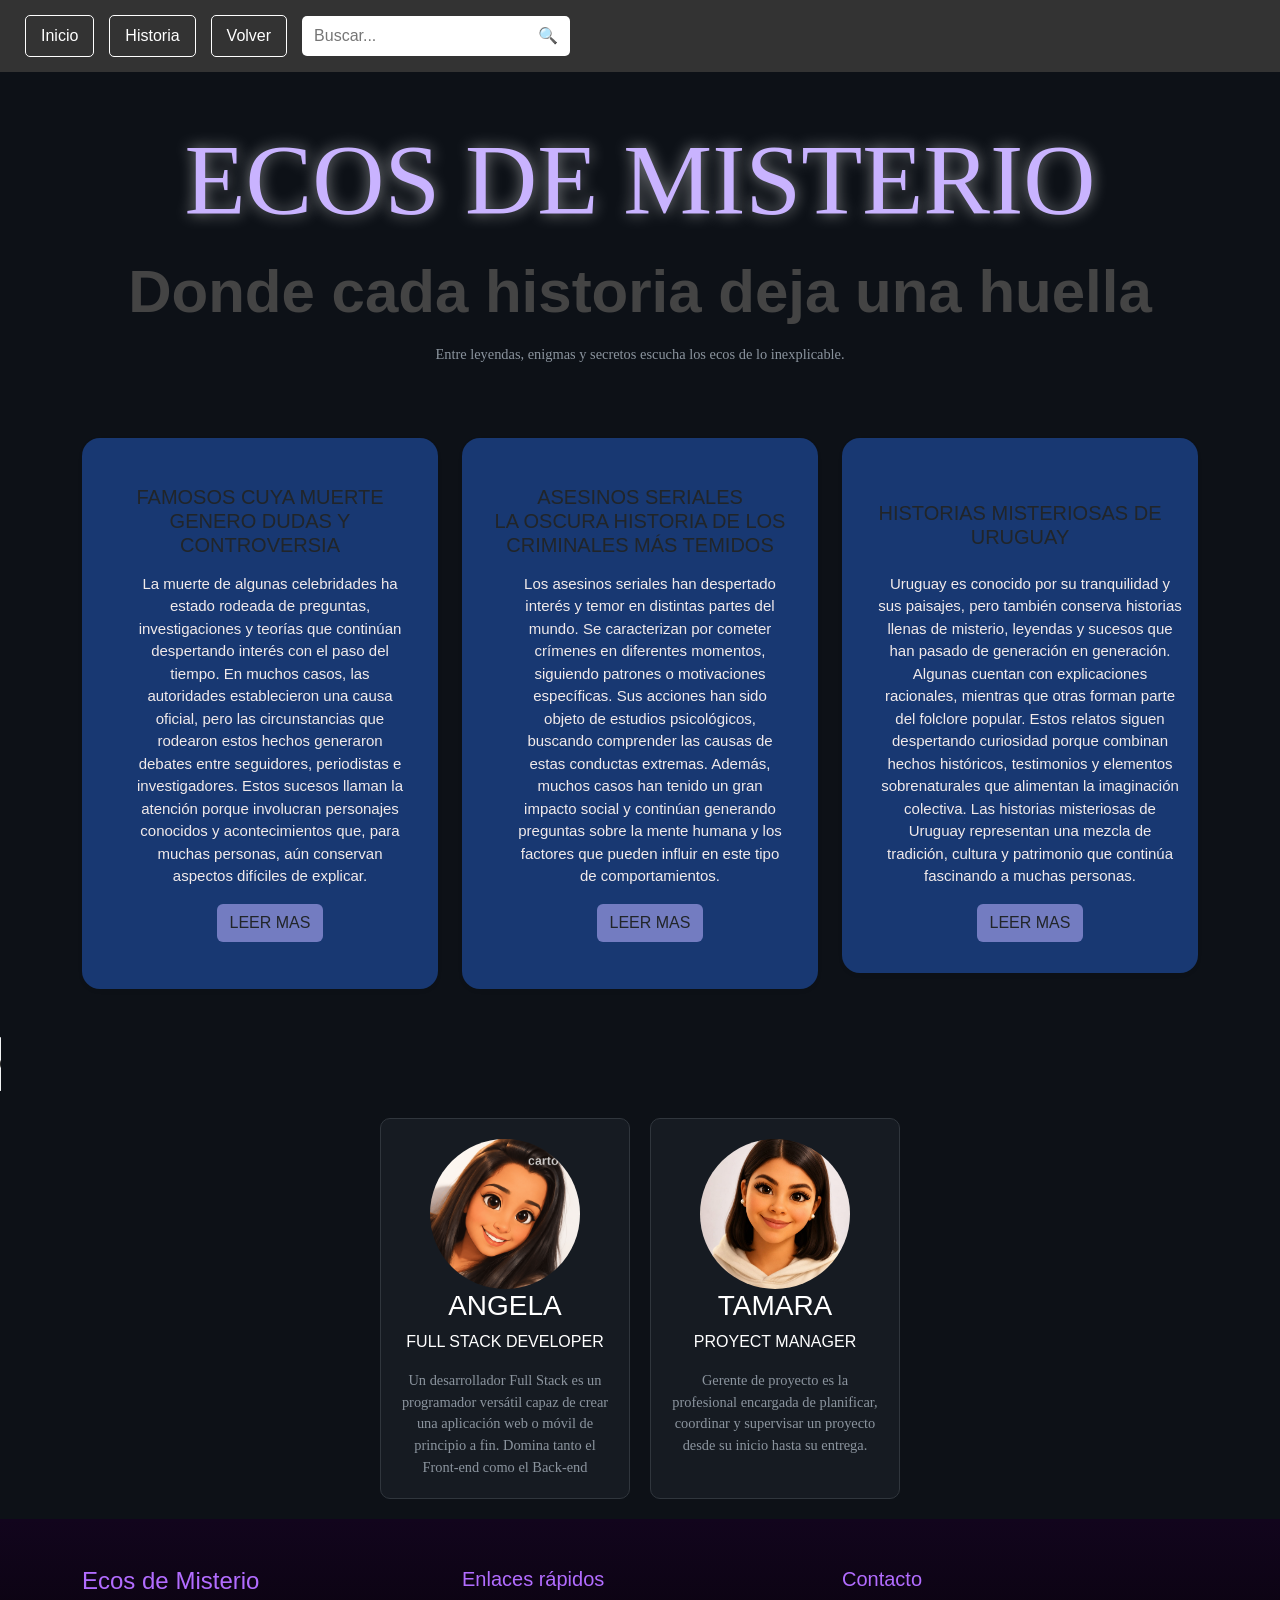
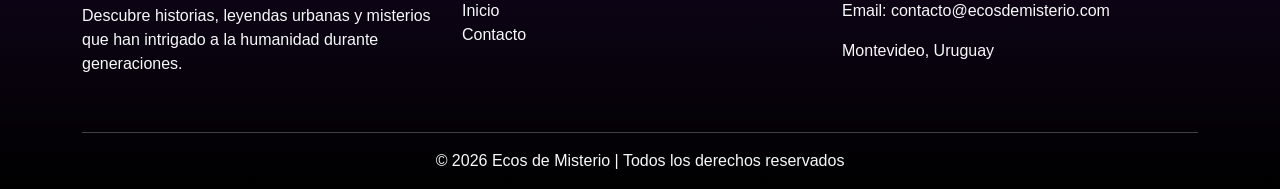
==== index.html @ 300f4bbd "cambio navbar" ====
<!DOCTYPE html>
<html lang="es">

<head>
    <link href="https://cdn.jsdelivr.net/npm/bootstrap@5.3.7/dist/css/bootstrap.min.css" rel="stylesheet">
    <meta charset="UTF-8">
    <meta name="viewport" content="width=device-width, initial-scale=1.0">
    <title>ECOS DE MISTERIO</title>


    <link href="https://cdn.jsdelivr.net/npm/bootstrap@5.3.3/dist/css/bootstrap.min.css" rel="stylesheet">

    <link rel="stylesheet" href="https://cdn.jsdelivr.net/npm/bootstrap-icons@1.11.3/font/bootstrap-icons.min.css">
    <link rel="stylesheet" href="style.css">
</head>

<body>
   <nav class="navbar">
    <div class="menu">
        <a href="index.html">Inicio</a>
        <a href="historia.html">Historia</a>

        <button onclick="history.back()">Volver</button>

        <form class="buscador">
            <input type="text" placeholder="Buscar...">
            <button type="submit">🔍</button>
        </form>
    </div>
</nav>
    <div class="container py-5 text-center">

        <div class="imagen-titulo d-flex align-items-center justify-content-center gap-3">
            <h1 class="titulo">ECOS DE MISTERIO</h1>
        </div>
        <div class="contenedor-titulo">
            <h4 class="subtitulo mt-3">Donde cada historia deja una huella</h4>

            <p class="descripcion mt-3">
            Entre leyendas, enigmas y secretos escucha los ecos de lo inexplicable.
            </p>

            <div class="row justify-content-center mt-5 g-4">


                <div class="col-md-4 col-sm-10">
                    <div class="card custom-card shadow-sm">

                        <div class="card-body">
                            <div class=>
                                <i class=></i>
                            </div>

                            <h5 class="card-title mt-3">
                            FAMOSOS CUYA MUERTE GENERO DUDAS Y CONTROVERSIA
                            </h5>
                            <ul class="list-unstyled mt-3 custom-list">
<li>La muerte de algunas celebridades ha estado rodeada de preguntas, investigaciones y teorías que continúan despertando interés con el paso del tiempo. En muchos casos, las autoridades establecieron una causa oficial, pero las circunstancias que rodearon estos hechos generaron debates entre seguidores, periodistas e investigadores. Estos sucesos llaman la atención porque involucran personajes conocidos y acontecimientos que, para muchas personas, aún conservan aspectos difíciles de explicar. </li>
                            <a href="Canserbero.html" class="btn custom-btn mt-3">LEER MAS</a>
                        </div>

                    </div>
                </div>

                <div class="col-md-4 col-sm-10">
                    <div class="card custom-card shadow-sm">

                        <div class="card-body">
                            <div class=>
                            </div>

                            <h5 class="card-title mt-3">
                                ASESINOS SERIALES <br> LA OSCURA HISTORIA DE LOS CRIMINALES MÁS TEMIDOS
                            </h5>

                            <ul class="list-unstyled mt-3 custom-list">

<li>Los asesinos seriales han despertado interés y temor en distintas partes del mundo. Se caracterizan por cometer crímenes en diferentes momentos, siguiendo patrones o motivaciones específicas. Sus acciones han sido objeto de estudios psicológicos, buscando comprender las causas de estas conductas extremas. Además, muchos casos han tenido un gran impacto social y continúan generando preguntas sobre la mente humana y los factores que pueden influir en este tipo de comportamientos.</li> 

                            <a href="JeffreyDahmer.html" class="btn custom-btn mt-3">LEER MAS</a>
                        </div>

                    </div>
                </div>


                <div class="col-md-4 col-sm-10">
                    <div class="card custom-card shadow-sm">

                        <div class="card-body">
                            </div>

                            <h5 class="card-title mt-3">
                               HISTORIAS MISTERIOSAS DE URUGUAY
                            </h5>

                                                      <ul class="list-unstyled mt-3 custom-list">
<li>Uruguay es conocido por su tranquilidad y sus paisajes, pero también conserva historias llenas de misterio, leyendas y sucesos que han pasado de generación en generación. Algunas cuentan con explicaciones racionales, mientras que otras forman parte del folclore popular. Estos relatos siguen despertando curiosidad porque combinan hechos históricos, testimonios y elementos sobrenaturales que alimentan la imaginación colectiva. Las historias misteriosas de Uruguay representan una mezcla de tradición, cultura y patrimonio que continúa fascinando a muchas personas.</li>
                           <a href="FructuosoRivera.html" class="btn custom-btn mt-3">LEER MAS</a>
                        </div>

                        </div>

                    </div>
                </div>

            </div>
        </div>


      <div style="display: flex; gap: 20px; flex-wrap: wrap;">

  
</div>

    </div>
 <audio controls autoplay loop>
        <source src="Música de Acción y Suspenso  Música de Instriga y Suspense  Música Misteriosa Instrumental - Cosmo Música.mp3">
        <source src="Música de Acción y Suspenso  Música de Instriga y Suspense  Música Misteriosa Instrumental - Cosmo Música.mp3" type="audio/mpeg">
    </audio>
  
  <div class="contenedor-tarjetas">
   
    <div class="tarjeta">
        <div class="perfil-contenedor">
  <img src="eb2db7204b5941098cd41f8446c7be43.png" alt="Foto de Angela" class="foto-circular">
</div>
      <div class="avatar"></div>
      <h3>ANGELA</h3>
      <p class="rol">FULL STACK DEVELOPER</p>
      <p class="descripcion">Un desarrollador Full Stack es un programador versátil capaz de crear una aplicación web o móvil de principio a fin. Domina tanto el Front-end como el Back-end</p>
    </div>

   
    <div class="tarjeta">
        <div class="perfil-contenedor">
  <img src="WhatsApp Image 2026-06-06 at 16.45.38.jpeg" alt="Foto de Tamara" class="foto-circular">
</div>
      <div class="avatar"></div>
      <h3>TAMARA</h3>
      <p class="rol">PROYECT MANAGER</p>
      <p class="descripcion">Gerente de proyecto es la profesional encargada de planificar, coordinar y supervisar un proyecto desde su inicio hasta su entrega.</p>
    </div>

  </div>
<footer class="bg-dark text-light pt-5 pb-3">
    <div class="container">
        <div class="row">

            <!-- Información -->
            <div class="col-md-4 mb-4">
                <h4>Ecos de Misterio</h4>
                <p>
                    Descubre historias, leyendas urbanas y misterios que han
                    intrigado a la humanidad durante generaciones.
                </p>
            </div>

            <!-- Enlaces -->
            <div class="col-md-4 mb-4">
                <h5>Enlaces rápidos</h5>
                <ul class="list-unstyled">
                    <li><a href="#" class="text-light text-decoration-none">Inicio</a></li>
                 <li><a href="#" class="text-light text-decoration-none">Contacto</a></li>
                </ul>
            </div>

            <!-- Contacto -->
            <div class="col-md-4 mb-4">
                <h5>Contacto</h5>
                <p>Email: contacto@ecosdemisterio.com</p>
                <p>Montevideo, Uruguay</p>
            </div>

        </div>

        <hr>

        <div class="text-center">
            <p class="mb-0">
                © 2026 Ecos de Misterio | Todos los derechos reservados
            </p>
        </div>
    </div>
</footer>

    <script src="https://cdn.jsdelivr.net/npm/bootstrap@5.3.3/dist/js/bootstrap.bundle.min.js"></script>
</body>
</html>
---- style.css ----
body 
.navbar {
    background-color: #333;
    color: white;
    padding: 15px 25px;

    display: flex;
    justify-content: space-between;
    align-items: center;
    flex-wrap: wrap;
}

.titulo {
    margin: 0;
    font-size: 24px;
}

.menu {
    display: flex;
    align-items: center;
    gap: 15px;
    flex-wrap: wrap;
}

.menu a,
.menu button {
    color: white;
    text-decoration: none;
    background-color: transparent;
    border: 1px solid white;
    padding: 8px 15px;
    border-radius: 5px;
    cursor: pointer;
    font-size: 16px;
}

.menu a:hover,
.menu button:hover {
    background-color: white;
    color: #333;
}

.buscador {
    display: flex;
}

.buscador input {
    padding: 8px 12px;
    border: none;
    border-radius: 5px 0 0 5px;
    outline: none;
}

.buscador button {
    padding: 8px 12px;
    border: none;
    background-color: white;
    color: #333;
    border-radius: 0 5px 5px 0;
    cursor: pointer;
}



.titulo {
  font-family:'Dancing Script', cursive;
  font-size: 100px;
  color: #c9b3ff;
  text-shadow: 0 0 15px
  rgba(255,255,255,0.5);
}

.img-card{
  width: 10%;
  height: auto;
  border-radius: 8%;
}

.card-container-img img{
  width: 10%;
  height: 10%;
  object-fit: cover;
  font-family: 'Great Vibes', cursive;
}


.subtitulo {
  font-weight: 600;
  font-size: 60px;
  color: #444;
  font-family: Candara, Calibri, Segoe, Segoe UI, Optima, Arial, sans-serif;
}


.descripcion {
  max-width: 800px;
  margin: auto;
  color: #f6ecec;
  font-size: 35px;
  font-family: 'Forum', serif;
}


.custom-card {
  border-radius: 18px;
  border: none;
  background: #183872;
  padding: 15px;
  transition: 0.3s;
}

.custom-list {
  text-align: 20px;
  margin-left: 20px;
  color: #f1eaea;
  font-size: 15px;
}


.custom-btn {
  background: #737cc1;

}

.boton-leer-mas {
  margin-top: auto;
}

.footer {
  margin-top: 30px;
  font-size: 18px;
  color: #6a65ae;
}

.footer {
  font-size: 22px;
  margin-right: 10px;
  font-family: 'Great Vibes', sans-serif;
}

.dot {
  margin: 0px 10px;
}

.img {
    display: block;
    margin-left: auto;
    margin-right: auto;
}

.contenedor {
    text-align: center;
}

body {
  background-color: #0d1117; /* Fondo oscuro similar al de la imagen */
  color: white;
  font-family: Arial, sans-serif;
}

.contenedor-tarjetas {
  display: flex;
  gap: 20px;
  justify-content: center;
  padding: 20px;
}

.imagen {
  width: 100%;
  height: 180px;
  object-fit: cover;
}

.tarjeta {
  background-color: #161b22;
  border: 1px solid #30363d;
  border-radius: 10px;
  padding: 20px;
  width: 250px;
  text-align: center;
}

.descripcion {
  font-size: 0.9em;
  color: #8b949e;
}

.perfil-contenedor {
  width: 150px;  
  height: 150px;
  overflow: hidden;
  border-radius: 50%; 
  display: flex;
  justify-content: center;
  align-items: center;
  margin: 0 auto; 
}

.foto-circular {
  width: 100%;
  height: 100%;
  object-fit: cover; /* Mantiene la proporción de la foto sin estirarla */
}
 footer{
    background: linear-gradient(180deg, #12051d, #000000);
}

footer h4,
footer h5{
    color: #b26cff;
}

footer a:hover{
    color: #b26cff !important;
}
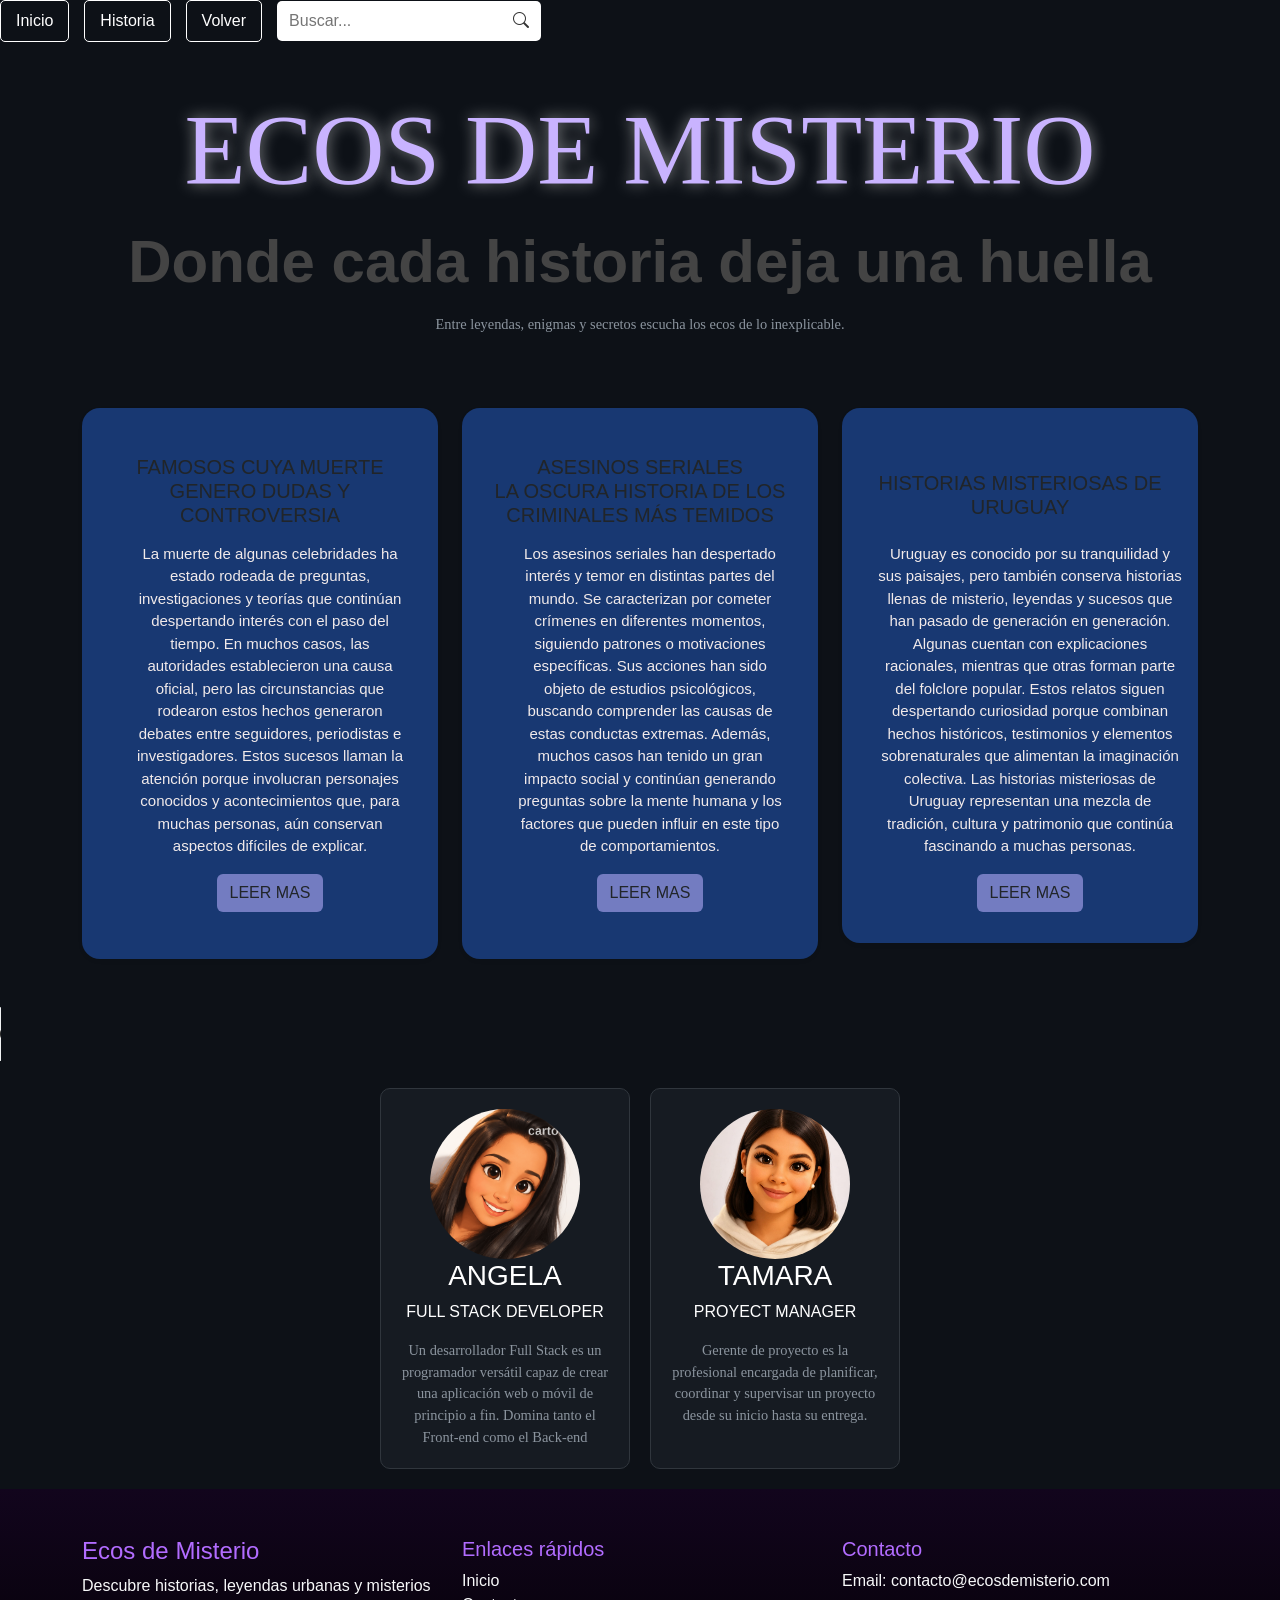
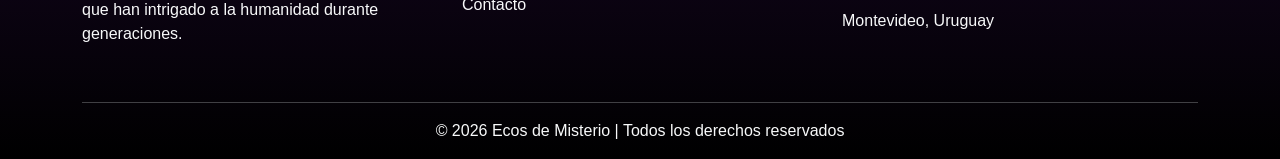
==== commit 373b211f: "listo" ====
--- a/index.html
+++ b/index.html
@@ -15,8 +15,7 @@
 </head>
 
 <body>
-   <nav class="navbar">
-    <div class="menu">
+ <div class="menu">
         <a href="index.html">Inicio</a>
         <a href="historia.html">Historia</a>
 
@@ -24,7 +23,7 @@
 
         <form class="buscador">
             <input type="text" placeholder="Buscar...">
-            <button type="submit">🔍</button>
+            <button type="submit"><i class="bi bi-search"></i></button>
         </form>
     </div>
 </nav>
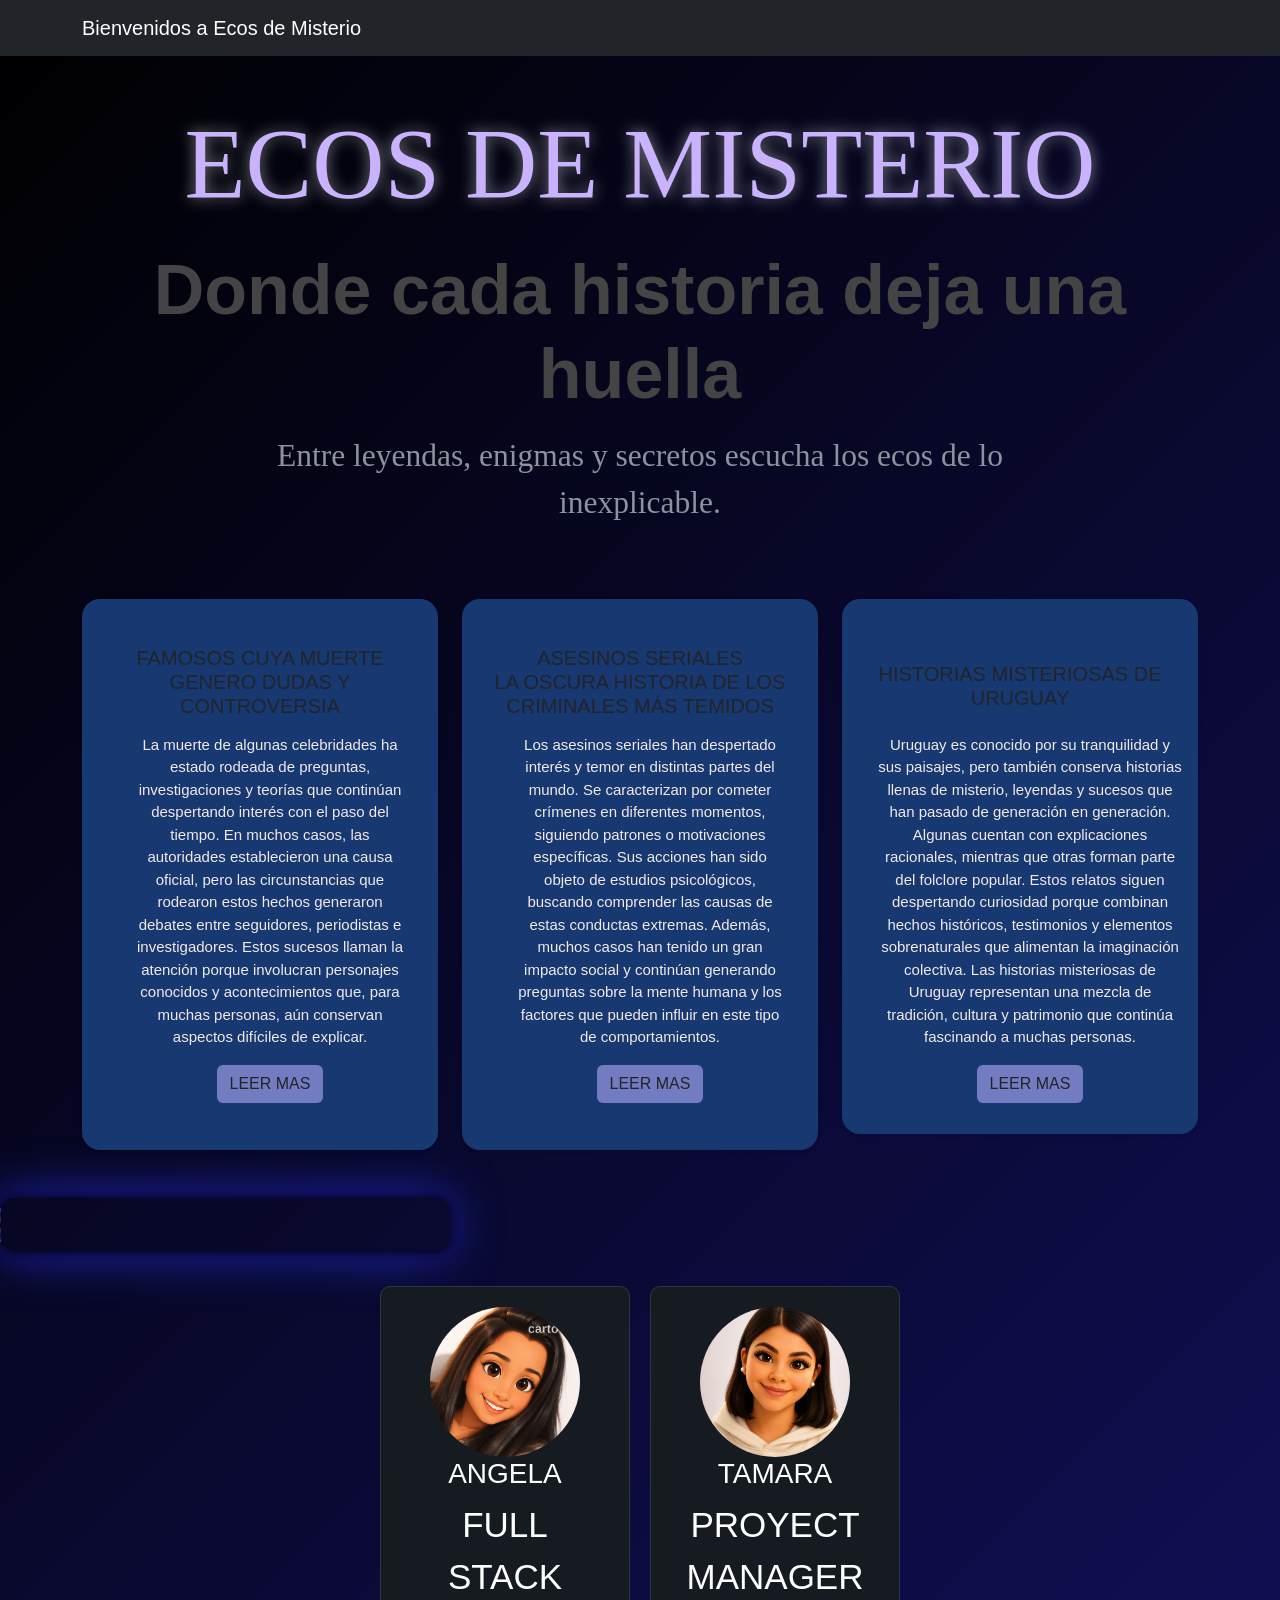
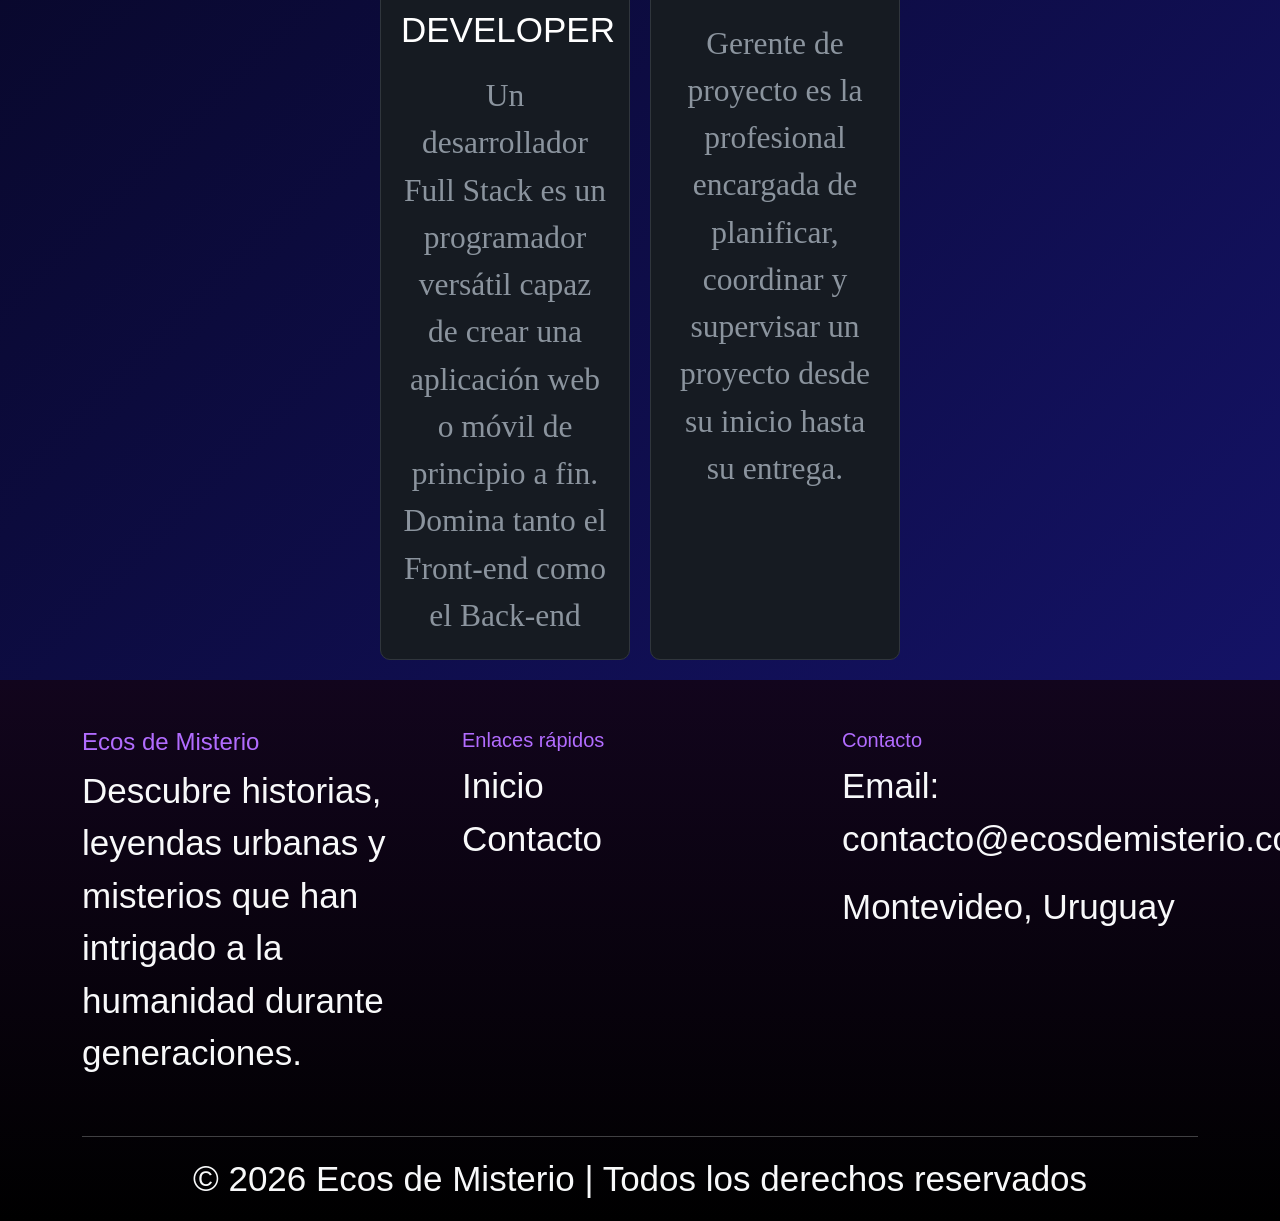
==== commit 51b217b6: "..." ====
--- a/index.html
+++ b/index.html
@@ -15,17 +15,10 @@
 </head>
 
 <body>
- <div class="menu">
-        <a href="index.html">Inicio</a>
-        <a href="historia.html">Historia</a>
-
-        <button onclick="history.back()">Volver</button>
-
-        <form class="buscador">
-            <input type="text" placeholder="Buscar...">
-            <button type="submit"><i class="bi bi-search"></i></button>
-        </form>
-    </div>
+    <nav class="navbar navbar-expand-lg navbar-dark bg-dark">
+  <div class="container">
+    <a class="navbar-brand" href="#inicio">Bienvenidos a Ecos de Misterio</a>    </div>
+  </div>
 </nav>
     <div class="container py-5 text-center">
 
@@ -113,10 +106,10 @@
 </div>
 
     </div>
- <audio controls autoplay loop>
-        <source src="Música de Acción y Suspenso  Música de Instriga y Suspense  Música Misteriosa Instrumental - Cosmo Música.mp3">
-        <source src="Música de Acción y Suspenso  Música de Instriga y Suspense  Música Misteriosa Instrumental - Cosmo Música.mp3" type="audio/mpeg">
-    </audio>
+ <audio controls autoplay loop class="audio-terror">
+    <source src="Música de Acción y Suspenso  Música de Instriga y Suspense  Música Misteriosa Instrumental - Cosmo Música.mp3" type="audio/mpeg">
+</audio>
+
   
   <div class="contenedor-tarjetas">
    
--- a/style.css
+++ b/style.css
@@ -1,67 +1,13 @@
 
-body 
-.navbar {
-    background-color: #333;
-    color: white;
-    padding: 15px 25px;
+body {
+  background: linear-gradient(135deg, #000000, #171575);
+  font-family: Arial, sans-serif;
+  margin: 0;
+  padding: 0;
+  font-size: 35px;
+  
 
-    display: flex;
-    justify-content: space-between;
-    align-items: center;
-    flex-wrap: wrap;
 }
-
-.titulo {
-    margin: 0;
-    font-size: 24px;
-}
-
-.menu {
-    display: flex;
-    align-items: center;
-    gap: 15px;
-    flex-wrap: wrap;
-}
-
-.menu a,
-.menu button {
-    color: white;
-    text-decoration: none;
-    background-color: transparent;
-    border: 1px solid white;
-    padding: 8px 15px;
-    border-radius: 5px;
-    cursor: pointer;
-    font-size: 16px;
-}
-
-.menu a:hover,
-.menu button:hover {
-    background-color: white;
-    color: #333;
-}
-
-.buscador {
-    display: flex;
-}
-
-.buscador input {
-    padding: 8px 12px;
-    border: none;
-    border-radius: 5px 0 0 5px;
-    outline: none;
-}
-
-.buscador button {
-    padding: 8px 12px;
-    border: none;
-    background-color: white;
-    color: #333;
-    border-radius: 0 5px 5px 0;
-    cursor: pointer;
-}
-
-
 
 .titulo {
   font-family:'Dancing Script', cursive;
@@ -87,7 +33,7 @@
 
 .subtitulo {
   font-weight: 600;
-  font-size: 60px;
+  font-size: 70px;
   color: #444;
   font-family: Candara, Calibri, Segoe, Segoe UI, Optima, Arial, sans-serif;
 }
@@ -214,3 +160,21 @@
 footer a:hover{
     color: #b26cff !important;
 }
+
+.audio-terror{
+    width: 450px;
+    border-radius: 15px;
+    box-shadow:
+        0 0 10px #060218,
+        0 0 25px #0f034d,
+        0 0 50px #2637d4;
+}
+
+.audio-terror::-webkit-media-controls-panel{
+    background: linear-gradient(to right, #12065a, #11084f);
+}
+
+.audio-terror:hover{
+    transform: scale(1.03);
+    transition: 0.3s;
+}
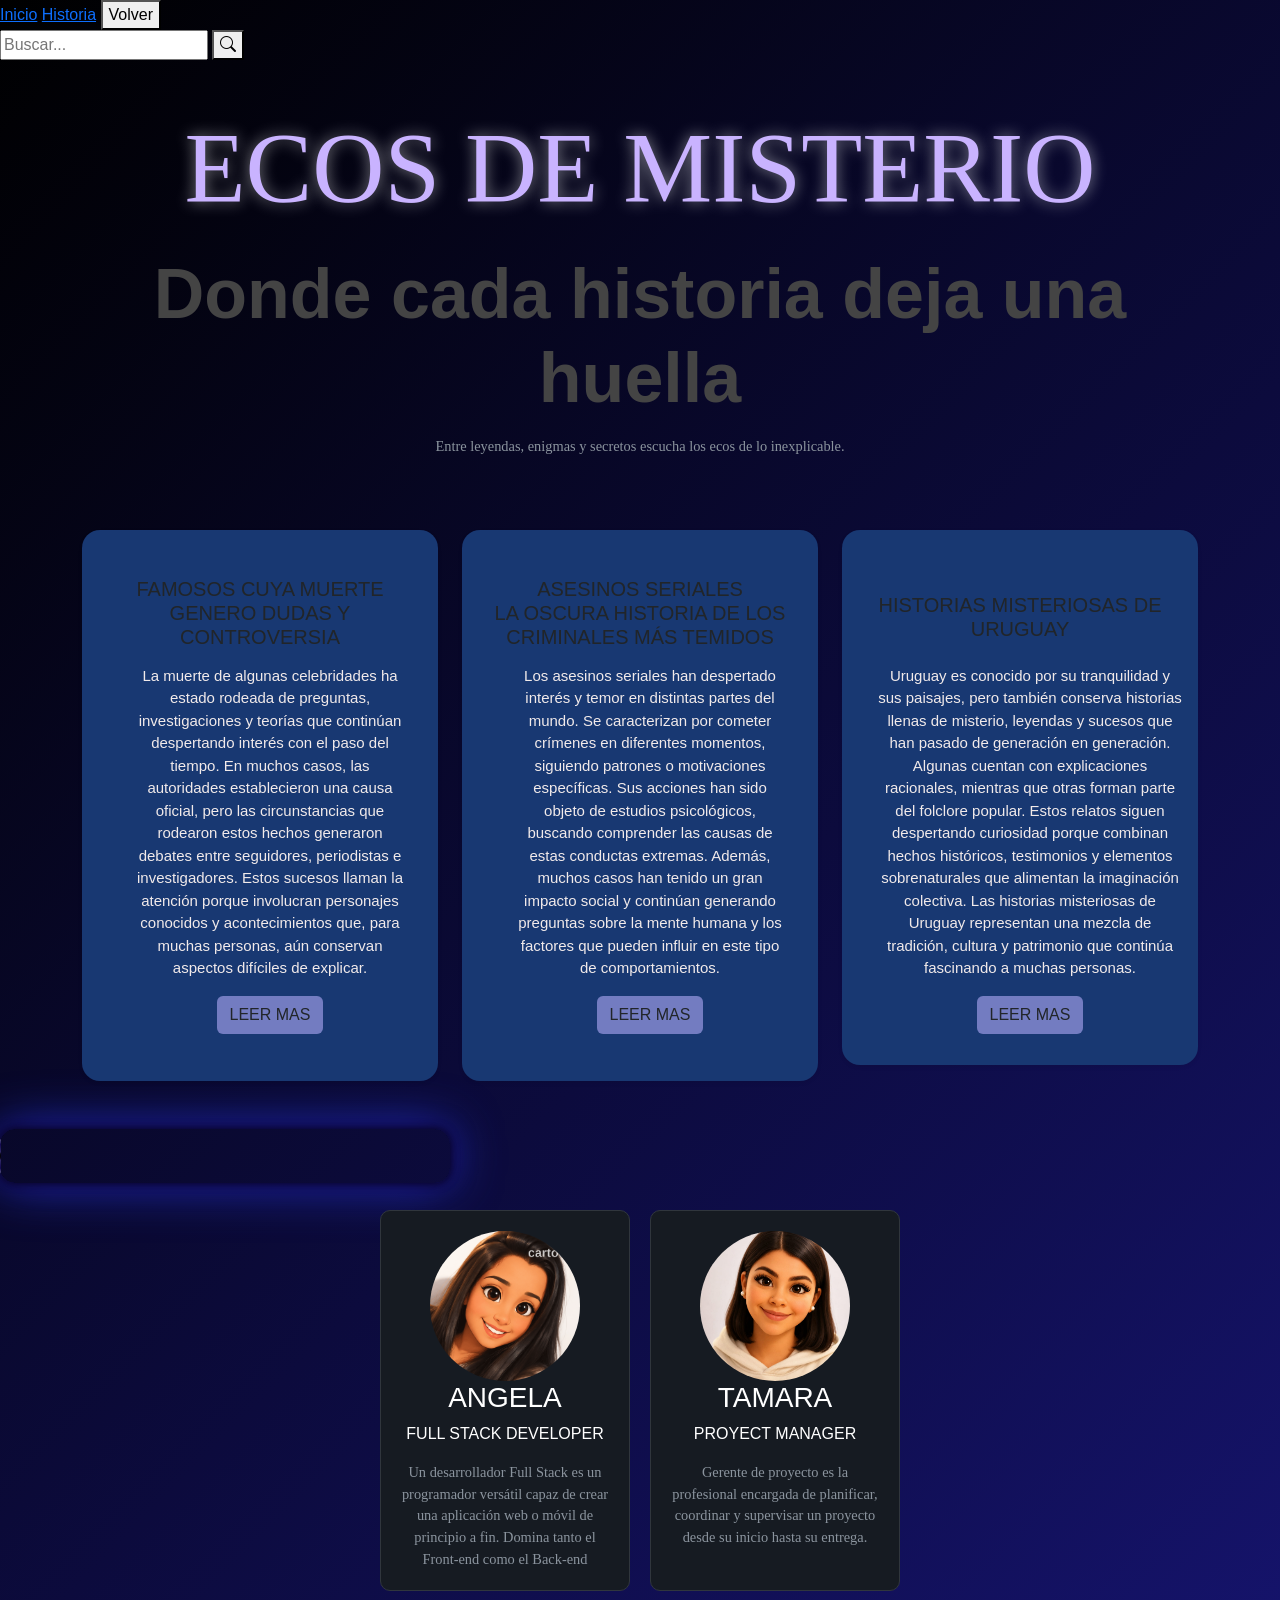
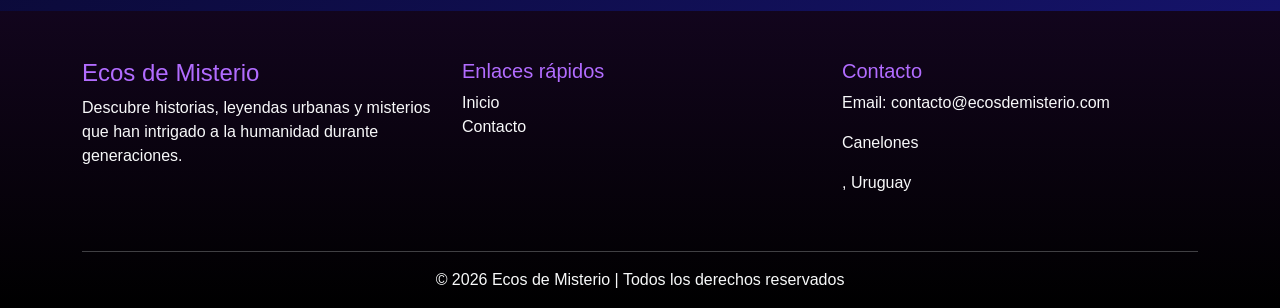
==== commit ae4454c8: "Listo" ====
--- a/index.html
+++ b/index.html
@@ -15,10 +15,17 @@
 </head>
 
 <body>
-    <nav class="navbar navbar-expand-lg navbar-dark bg-dark">
-  <div class="container">
-    <a class="navbar-brand" href="#inicio">Bienvenidos a Ecos de Misterio</a>    </div>
-  </div>
+ <div class="menu">
+        <a href="index.html">Inicio</a>
+        <a href="historia.html">Historia</a>
+
+        <button onclick="history.back()">Volver</button>
+
+        <form class="buscador">
+            <input type="text" placeholder="Buscar...">
+            <button type="submit"><i class="bi bi-search"></i></button>
+        </form>
+    </div>
 </nav>
     <div class="container py-5 text-center">
 
@@ -161,7 +168,7 @@
             <div class="col-md-4 mb-4">
                 <h5>Contacto</h5>
                 <p>Email: contacto@ecosdemisterio.com</p>
-                <p>Montevideo, Uruguay</p>
+                <p>Canelones</p>, Uruguay</p>
             </div>
 
         </div>
--- a/style.css
+++ b/style.css
@@ -4,8 +4,6 @@
   font-family: Arial, sans-serif;
   margin: 0;
   padding: 0;
-  font-size: 35px;
-  
 
 }
 
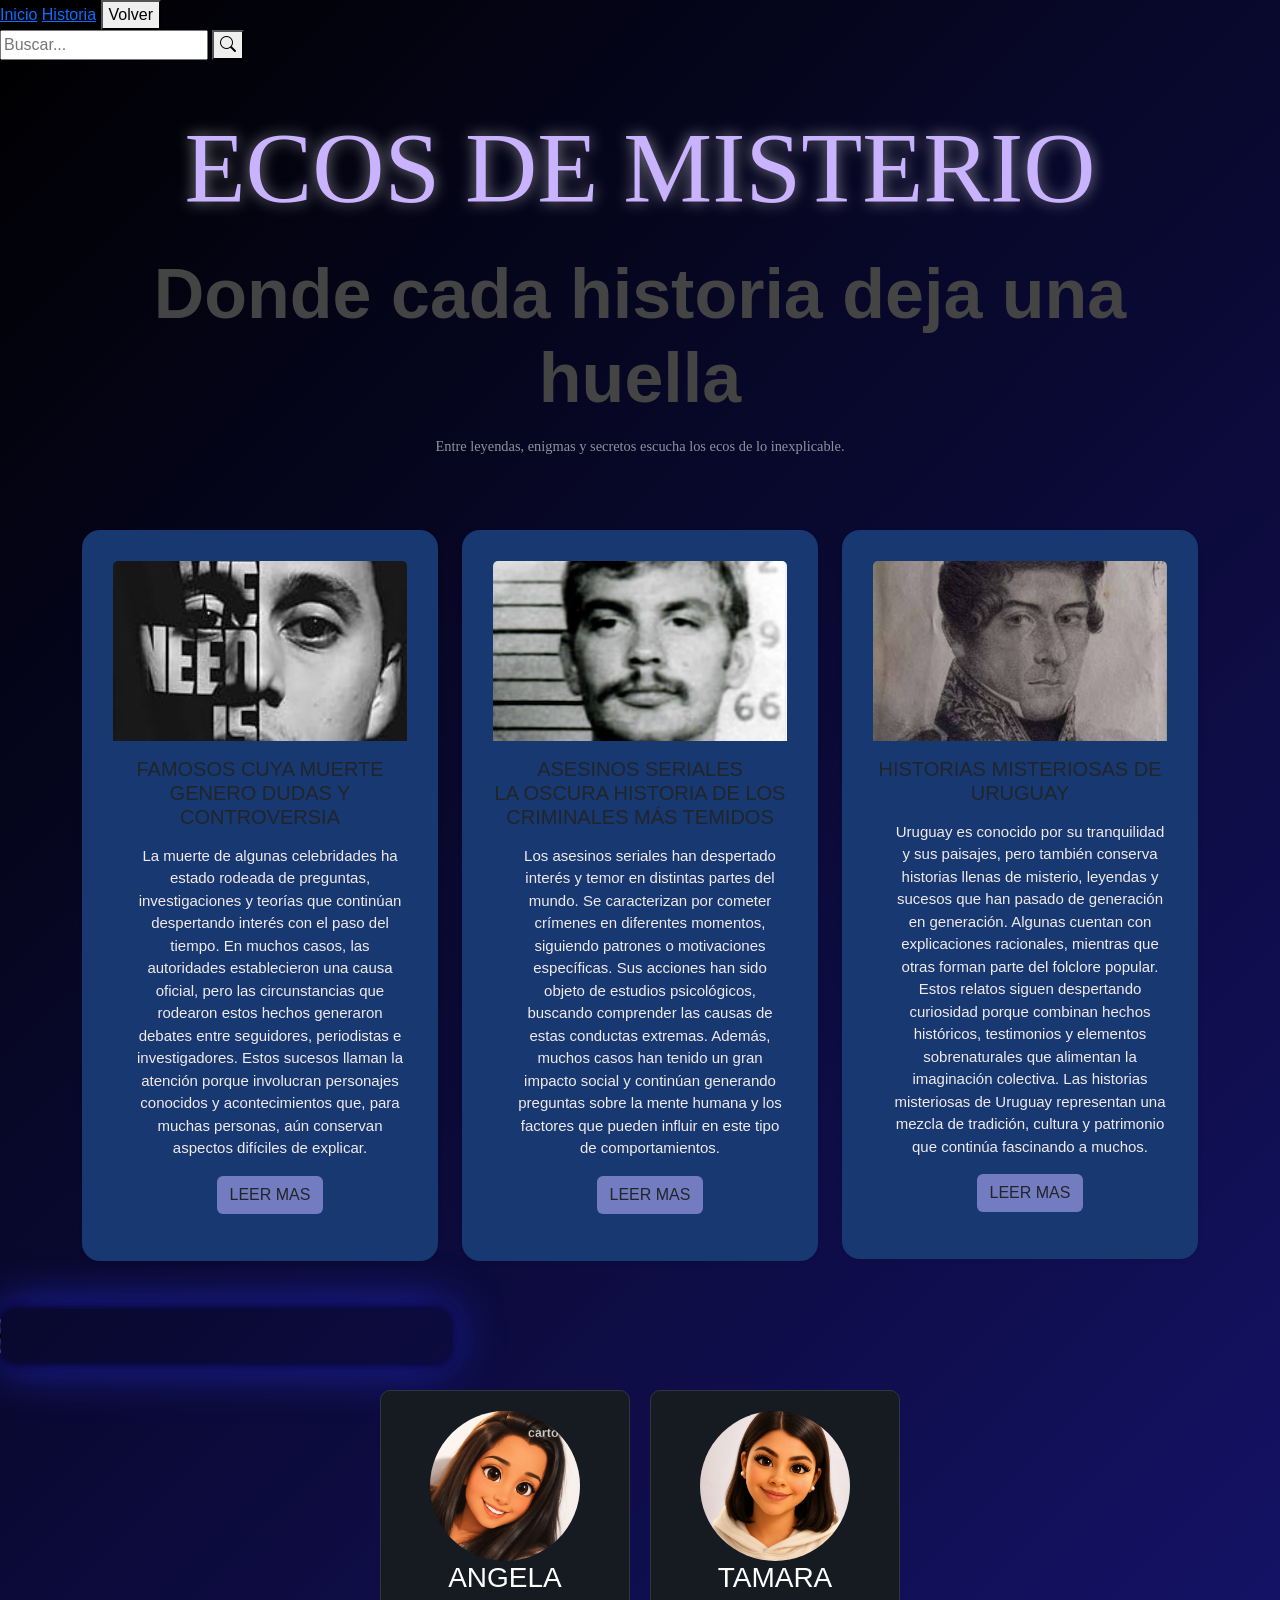
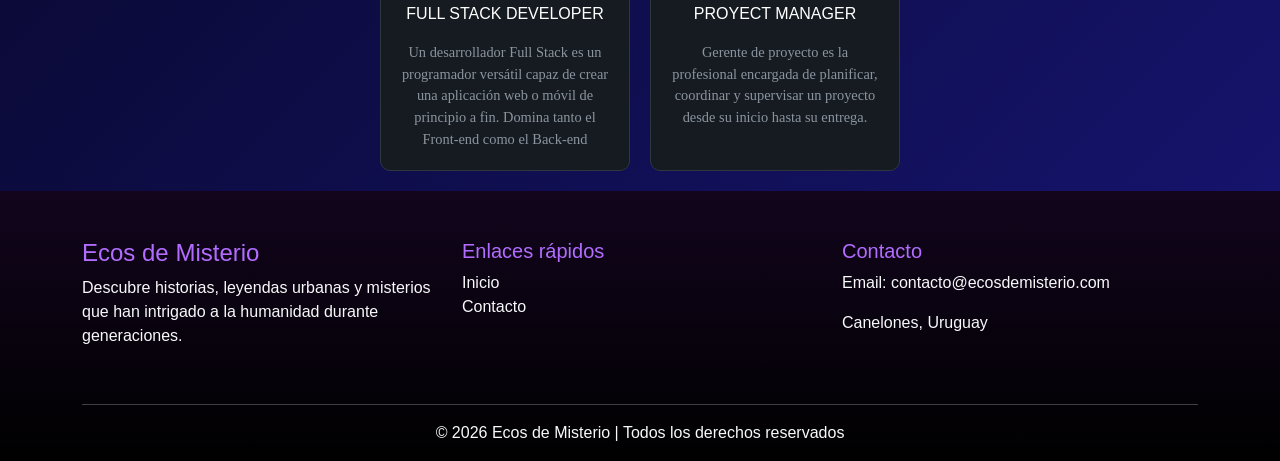
==== commit 8354f33e: "." ====
--- a/index.html
+++ b/index.html
@@ -49,7 +49,7 @@
                             <div class=>
                                 <i class=></i>
                             </div>
-
+<img src="Canserbero.jpeg" class="card-img-top imagen" alt Canserbero>
                             <h5 class="card-title mt-3">
                             FAMOSOS CUYA MUERTE GENERO DUDAS Y CONTROVERSIA
                             </h5>
@@ -60,14 +60,14 @@
 
                     </div>
                 </div>
-
                 <div class="col-md-4 col-sm-10">
                     <div class="card custom-card shadow-sm">
 
                         <div class="card-body">
                             <div class=>
+                                <i class=></i>
                             </div>
-
+<img src="JEFFREY.jpeg" class="card-img-top imagen" alt Jeffrey>
                             <h5 class="card-title mt-3">
                                 ASESINOS SERIALES <br> LA OSCURA HISTORIA DE LOS CRIMINALES MÁS TEMIDOS
                             </h5>
@@ -81,20 +81,20 @@
 
                     </div>
                 </div>
-
-
                 <div class="col-md-4 col-sm-10">
                     <div class="card custom-card shadow-sm">
 
                         <div class="card-body">
+                            <div class=>
+                                <i class=></i>
                             </div>
-
+<img src="FRivera.jpeg" class="card-img-top imagen" alt Rivera>
                             <h5 class="card-title mt-3">
                                HISTORIAS MISTERIOSAS DE URUGUAY
                             </h5>
 
                                                       <ul class="list-unstyled mt-3 custom-list">
-<li>Uruguay es conocido por su tranquilidad y sus paisajes, pero también conserva historias llenas de misterio, leyendas y sucesos que han pasado de generación en generación. Algunas cuentan con explicaciones racionales, mientras que otras forman parte del folclore popular. Estos relatos siguen despertando curiosidad porque combinan hechos históricos, testimonios y elementos sobrenaturales que alimentan la imaginación colectiva. Las historias misteriosas de Uruguay representan una mezcla de tradición, cultura y patrimonio que continúa fascinando a muchas personas.</li>
+<li>Uruguay es conocido por su tranquilidad y sus paisajes, pero también conserva historias llenas de misterio, leyendas y sucesos que han pasado de generación en generación. Algunas cuentan con explicaciones racionales, mientras que otras forman parte del folclore popular. Estos relatos siguen despertando curiosidad porque combinan hechos históricos, testimonios y elementos sobrenaturales que alimentan la imaginación colectiva. Las historias misteriosas de Uruguay representan una mezcla de tradición, cultura y patrimonio que continúa fascinando a muchos.</li>
                            <a href="FructuosoRivera.html" class="btn custom-btn mt-3">LEER MAS</a>
                         </div>
 
@@ -168,7 +168,7 @@
             <div class="col-md-4 mb-4">
                 <h5>Contacto</h5>
                 <p>Email: contacto@ecosdemisterio.com</p>
-                <p>Canelones</p>, Uruguay</p>
+                <p>Canelones, Uruguay</p>
             </div>
 
         </div>
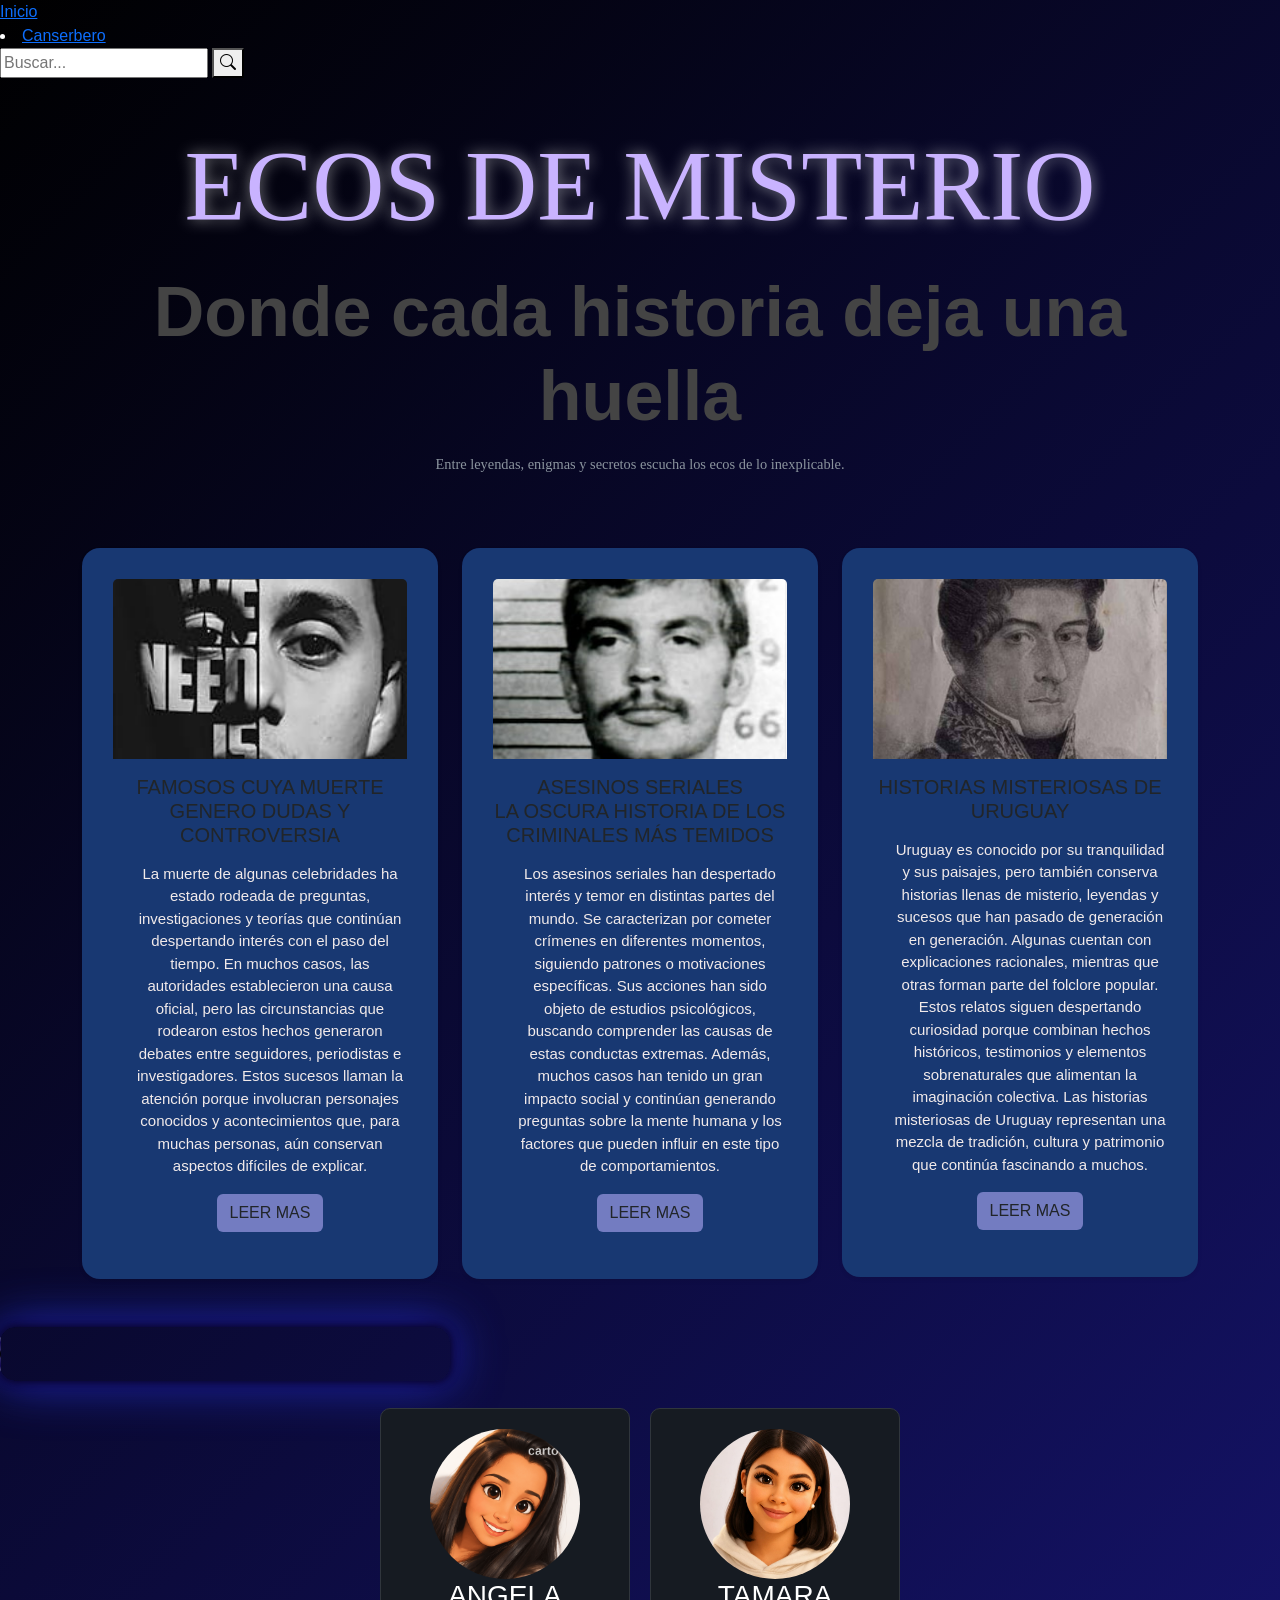
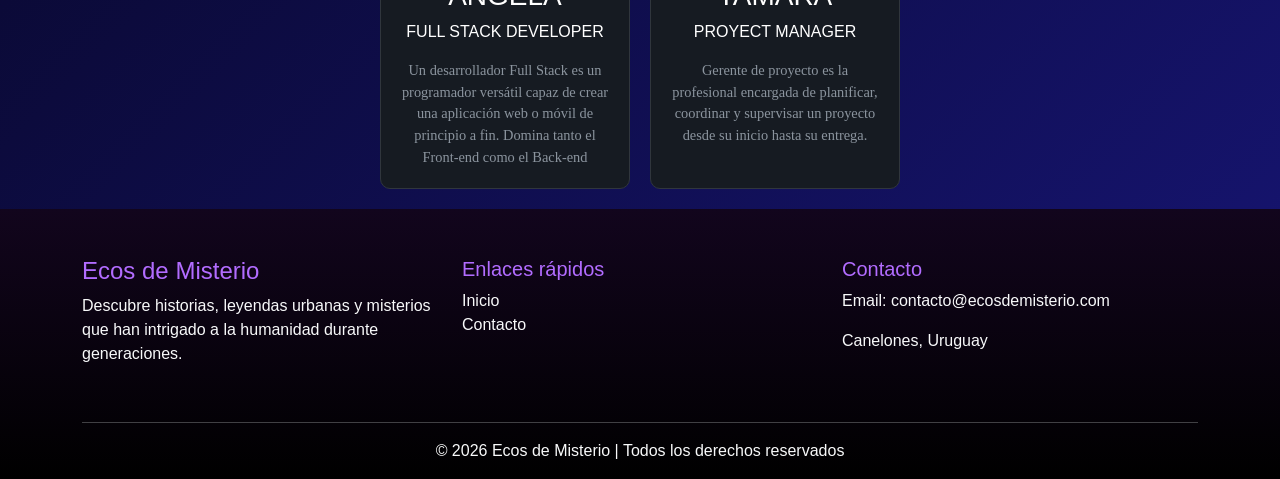
==== commit 20a39be1: "." ====
--- a/index.html
+++ b/index.html
@@ -17,9 +17,9 @@
 <body>
  <div class="menu">
         <a href="index.html">Inicio</a>
-        <a href="historia.html">Historia</a>
 
-        <button onclick="history.back()">Volver</button>
+        <li><a href="Canserbero.html">Canserbero</a>
+
 
         <form class="buscador">
             <input type="text" placeholder="Buscar...">
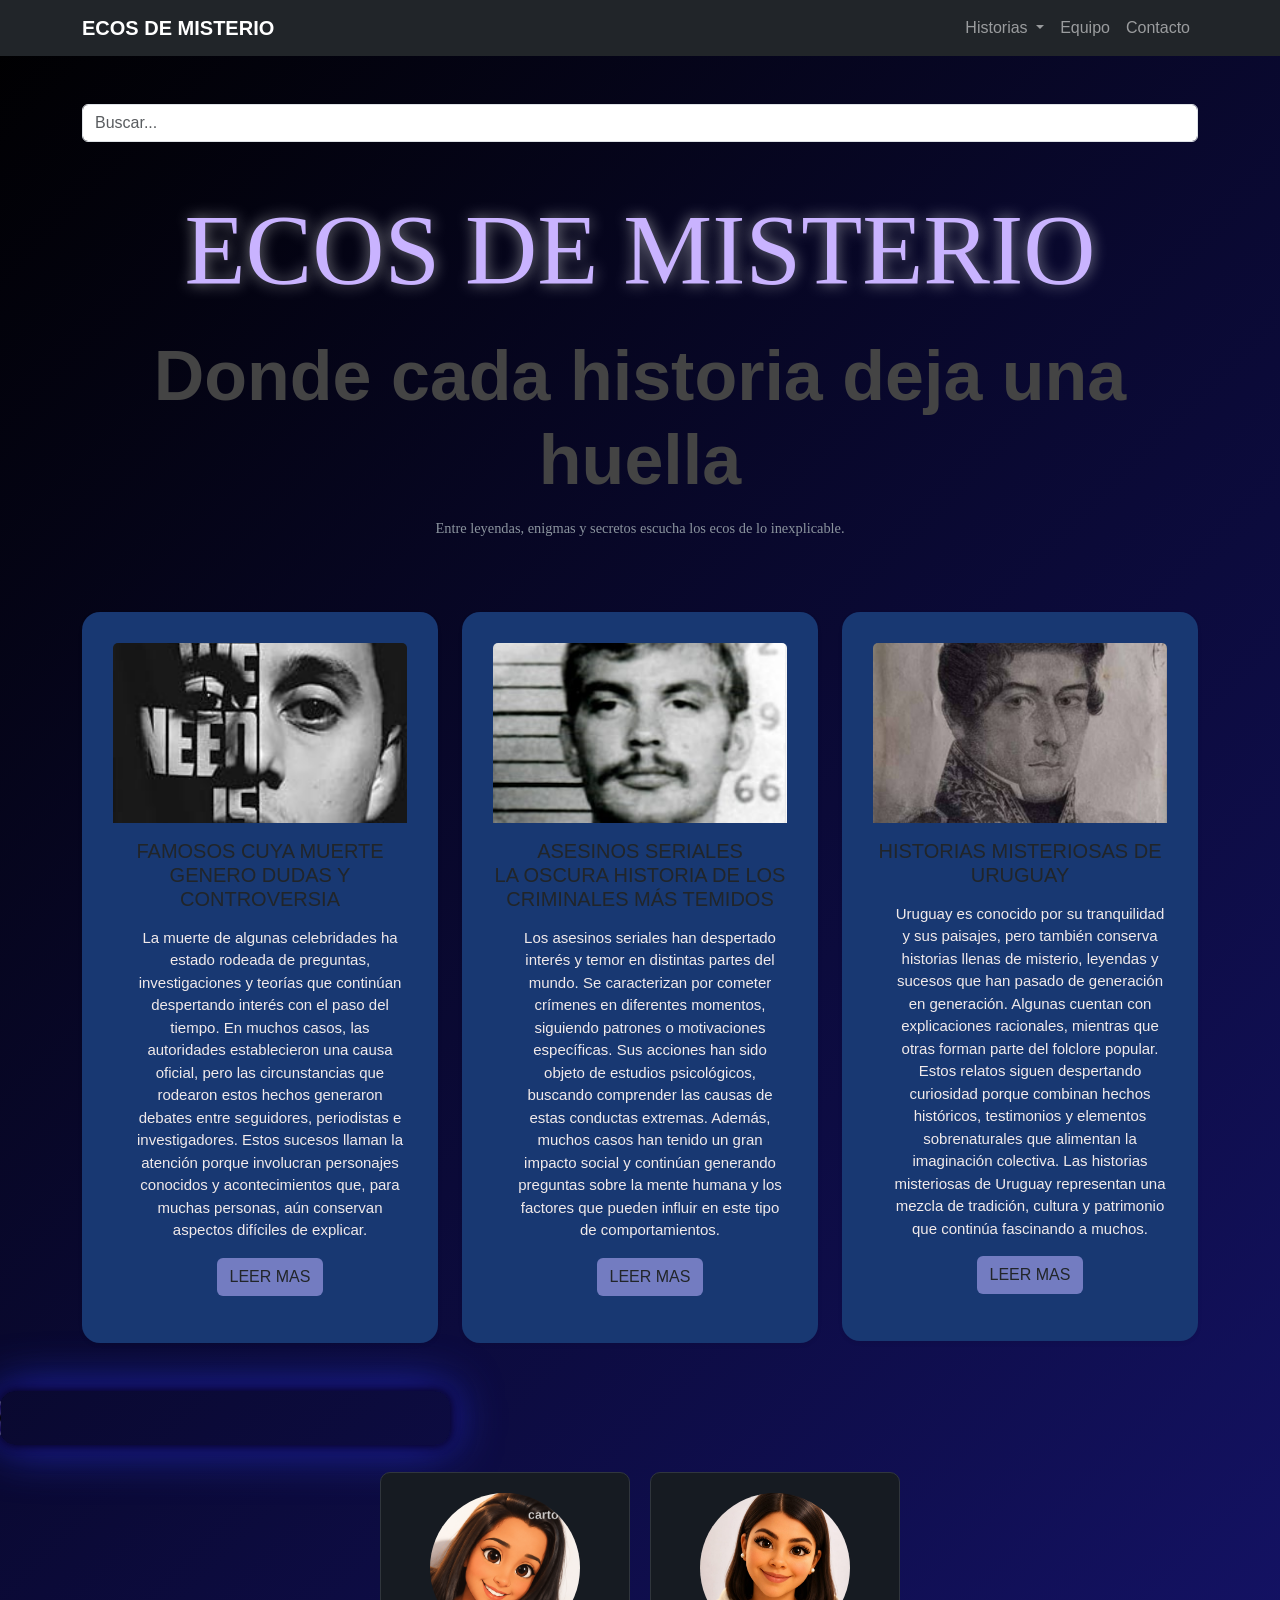
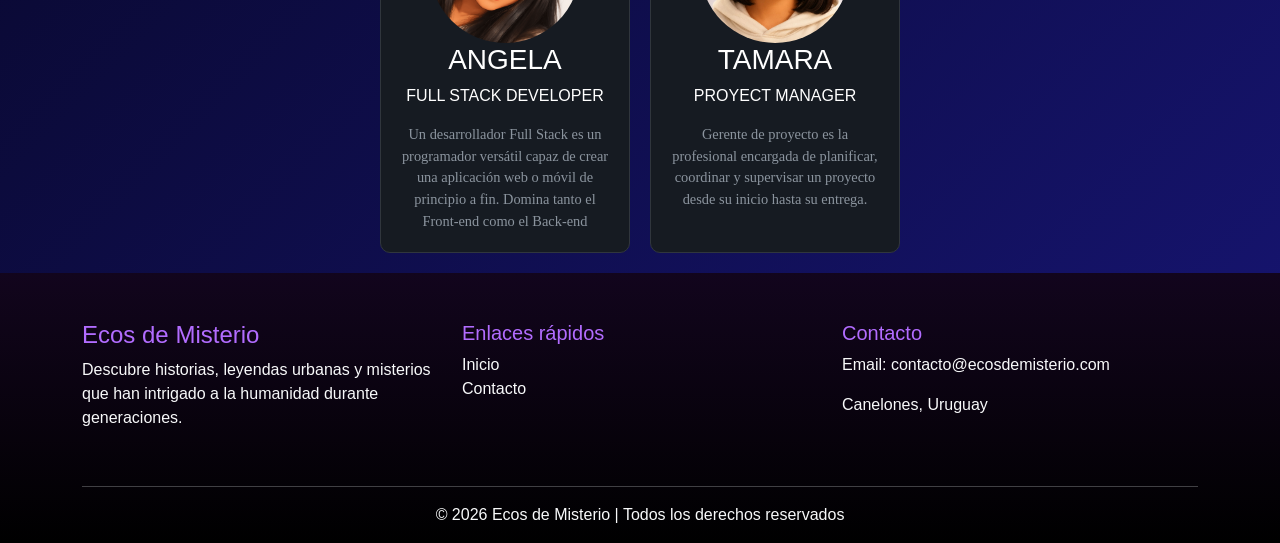
==== commit 2a6ade25: "Listo! No tocar!" ====
--- a/index.html
+++ b/index.html
@@ -15,16 +15,65 @@
 </head>
 
 <body>
- <div class="menu">
-        <a href="index.html">Inicio</a>
-
-        <li><a href="Canserbero.html">Canserbero</a>
-
-
-        <form class="buscador">
-            <input type="text" placeholder="Buscar...">
-            <button type="submit"><i class="bi bi-search"></i></button>
-        </form>
+<nav class="navbar navbar-expand-lg navbar-dark bg-dark">
+    <div class="container">
+
+        <!-- Logo/Título -->
+        <a class="navbar-brand fw-bold" href="#">
+            ECOS DE MISTERIO
+        </a>
+
+
+        <button class="navbar-toggler" type="button"
+                data-bs-toggle="collapse"
+                data-bs-target="#menuNavbar">
+            <span class="navbar-toggler-icon"></span>
+        </button>
+
+        
+        <div class="collapse navbar-collapse" id="menuNavbar">
+            <ul class="navbar-nav ms-auto">
+
+                <!-- Historias desplegable -->
+                <li class="nav-item dropdown">
+                    <a class="nav-link dropdown-toggle"
+                       href="#"
+                       role="button"
+                       data-bs-toggle="dropdown">
+                        Historias
+                    </a>
+
+                    <ul class="dropdown-menu">
+                        <li><a class="Canserbero" href="Canserbero.html">Canserbero</a></li>
+                        <li><a class="Jeffrey Dahmer" href="JeffreyDahmer.html">Jeffrey Dahmer</a></li>
+                        <li><a class="Fructuoso Rivera" href="FructuosoRivera.html">Fructuoso Rivera</a></li>
+                    </ul>
+                </li>
+
+
+                <li class="nav-item">
+                    <li class="nav-item">
+    <a class="nav-link" href="#Equipo">Equipo</a>
+                </li>
+
+                
+                <li class="nav-item">
+                    <a class="nav-link" href=#Contacto>Contacto</a>
+                </li>
+
+            </ul>
+        </div>
+
+    </div>
+</nav>
+<div class="container text-center mt-5">
+
+    <form class="d-flex justify-content-center">
+        <input type="search" class="form-control buscador"
+               placeholder="Buscar...">
+    </form>
+
+</div>
     </div>
 </nav>
     <div class="container py-5 text-center">
@@ -118,7 +167,7 @@
 </audio>
 
   
-  <div class="contenedor-tarjetas">
+  <div class="contenedor-tarjetas" id="Equipo">
    
     <div class="tarjeta">
         <div class="perfil-contenedor">
@@ -146,7 +195,6 @@
     <div class="container">
         <div class="row">
 
-            <!-- Información -->
             <div class="col-md-4 mb-4">
                 <h4>Ecos de Misterio</h4>
                 <p>
@@ -155,7 +203,7 @@
                 </p>
             </div>
 
-            <!-- Enlaces -->
+            
             <div class="col-md-4 mb-4">
                 <h5>Enlaces rápidos</h5>
                 <ul class="list-unstyled">
@@ -164,8 +212,8 @@
                 </ul>
             </div>
 
-            <!-- Contacto -->
-            <div class="col-md-4 mb-4">
+            
+            <div class="col-md-4 mb-4" id="Contacto">
                 <h5>Contacto</h5>
                 <p>Email: contacto@ecosdemisterio.com</p>
                 <p>Canelones, Uruguay</p>
